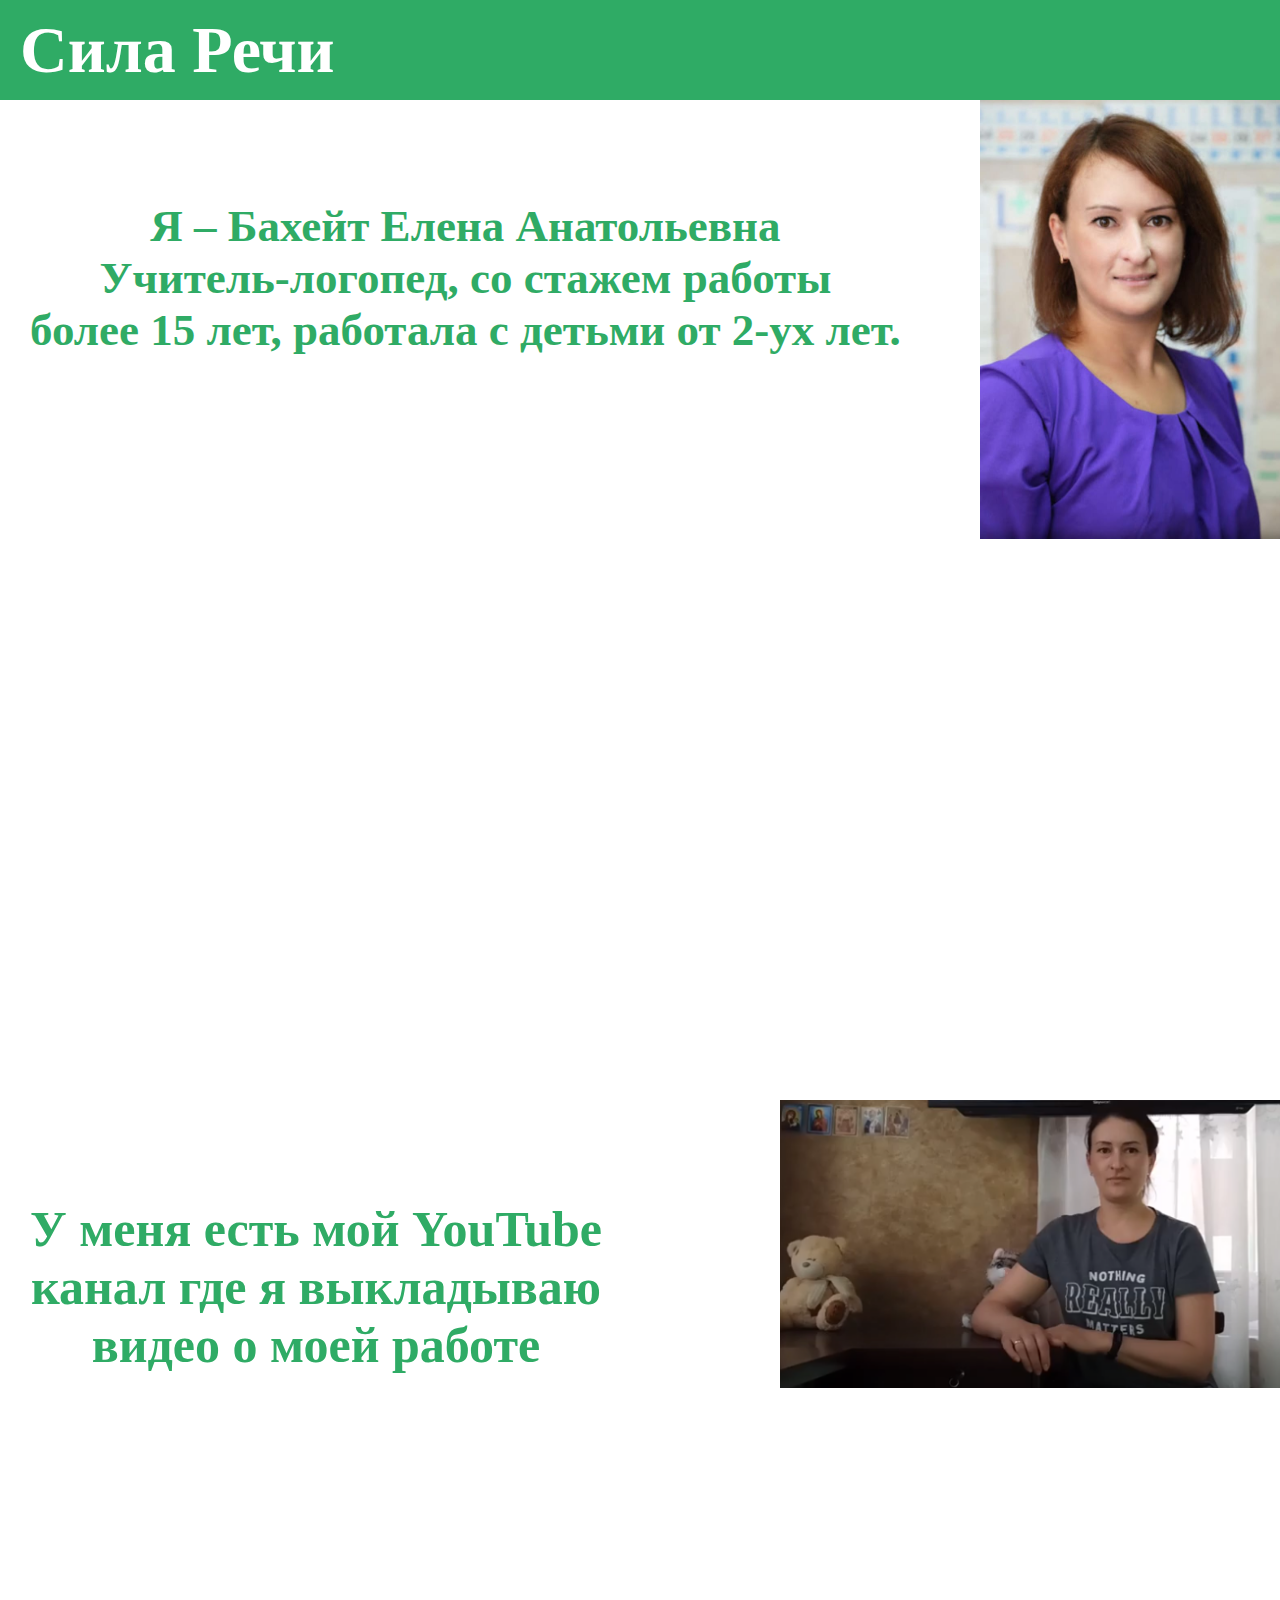
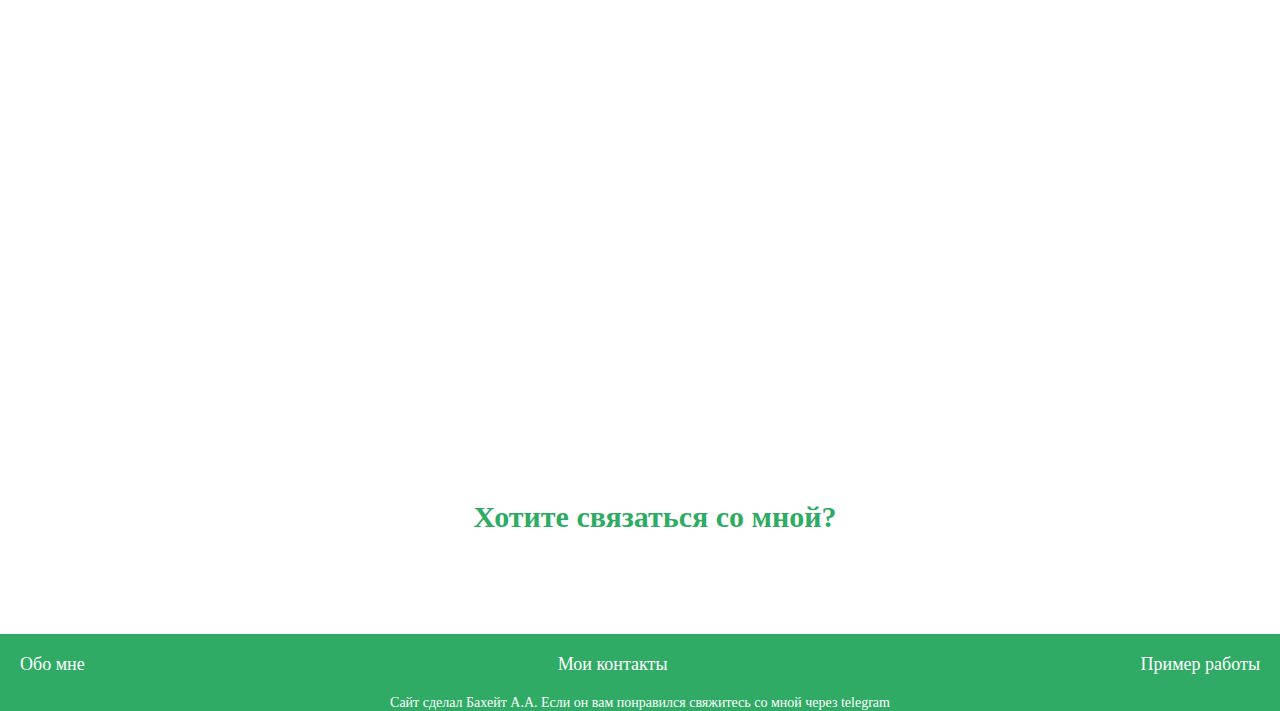
==== index.html @ 46afbab8 "first commit" ====
<!DOCTYPE html>
<html lang="en">

<head>
    <meta charset="UTF-8">
    <meta http-equiv="X-UA-Compatible" content="IE=edge">
    <meta name="viewport" content="width=device-width, initial-scale=1.0">
    <title>Сила Речи</title>
    <link rel="stylesheet" href="style.css">
    <link rel="stylesheet" href="https://cdnjs.cloudflare.com/ajax/libs/font-awesome/6.1.2/css/all.min.css"
        integrity="sha512-1sCRPdkRXhBV2PBLUdRb4tMg1w2YPf37qatUFeS7zlBy7jJI8Lf4VHwWfZZfpXtYSLy85pkm9GaYVYMfw5BC1A=="
        crossorigin="anonymous" referrerpolicy="no-referrer" />
        <link rel="shortcut icon" href="favicon.png" type="image/x-icon">
</head>

<body>
    <header>
        <a class="start__link" href="#"><h1>Сила Речи</h1></a>
    </header>
    <main>
        <div class="container">
            <p><a name="about"></a></p>
            <div class="about">
                <div class="text">
                    <h2>Я – Бахейт Елена Анатольевна <br>
                        Учитель-логопед, со стажем работы <br>
                        более 15 лет, работала с детьми от 2-ух лет.
                    </h2>
                </div>
                <div class="image"><img class="img" src="me.jpeg" alt=""></div>
            </div>
            <p><a name="yt"></a></p>
            <div class="yt">

                <h2 class="text yyy">У меня есть мой YouTube <br>
                    канал где я выкладываю<br>
                    видео о моей работе
                </h2>
                <a href="https://www.youtube.com/channel/UCvkiLViMN_6NvYApHbE8f4Q"> <img class="img sss" src="./yt.png"
                        alt=""></a>
            </div>
            <p><a name="social"></a></p>
            <div class="contact">
                <h3 class="text">Хотите связаться со мной?</h3>
                <div class="social">
                    <a class="link" href="https://t.me/Elena_1985_1985"><i class="fa-brands fa-telegram"></i></a>
                    <a class="link"  href="https://vk.com/id636328648"><i class="fa-brands fa-vk"></i></a>
                    <a class="link" href="https://wa.me/+79307860907"><i class="fa-brands fa-whatsapp"></i></a>
                </div>
            </div>
        </div>
    </main>
    <footer>
        <div class="nav">
            <a href="#about"><p class="nav__item" >Обо мне</p></a>
            <a href="#social"><p class="nav__item" >Мои контакты</p></a>
            <a href="#yt"><p class="nav__item" >Пример работы</p></a>
        </div>
        <div class="me"><p>Сайт сделал Бахейт А.А. Если он вам понравился свяжитесь со мной через <a class="nav__item" href="https://t.me/Artur20072007">telegram</a>  
        </p></div>
    </footer>
</body>

</html>
---- style.css ----
*{
    padding: 0;
    margin: 0;
    box-sizing: border-box;
}

header{
    background-color: rgb(47, 171, 101);
    height: 100px;
    font-size: 33px;
    color: white;
    display: flex;
    align-items: center;
}

h1{
    margin-left: 20px;
}

.about{
    display: flex;
    justify-content: space-between;
    height: 100vh;
}

.img{
    width: 300px;
}

.text{
    color: rgb(47, 171, 101);
    margin-top: 100px;
    font-size: 30px;
    text-align: center;
    margin-left: 30px;

}

.yt{
    margin-top: 100px;
    display: flex;
    justify-content: space-between;
    height: 100vh;
}

.yyy{
    font-size: 50px;
}

.sss{
    width: 500px;
}

.sss:hover{
    width: 600px;
}

.contact{
    display: flex;
    flex-direction: column;
    justify-content: center;
    margin-bottom: 100px;
}



.social{
     text-align: center;
}

footer{
    background-color: rgb(47, 171, 101);
    color: white;

}

.nav{
    font-size: 18px;
    display: flex;
    justify-content: space-between;
    padding: 20px;
}

.me{
    font-size: 14px;
    text-align: center;

}

.link{
    color: rgb(47, 171, 101); 
    font-size: 30px;
}

.nav__item{
    color: #fff;
}

a{
    text-decoration: none;
}

.start__link{
    color: #fff;
}
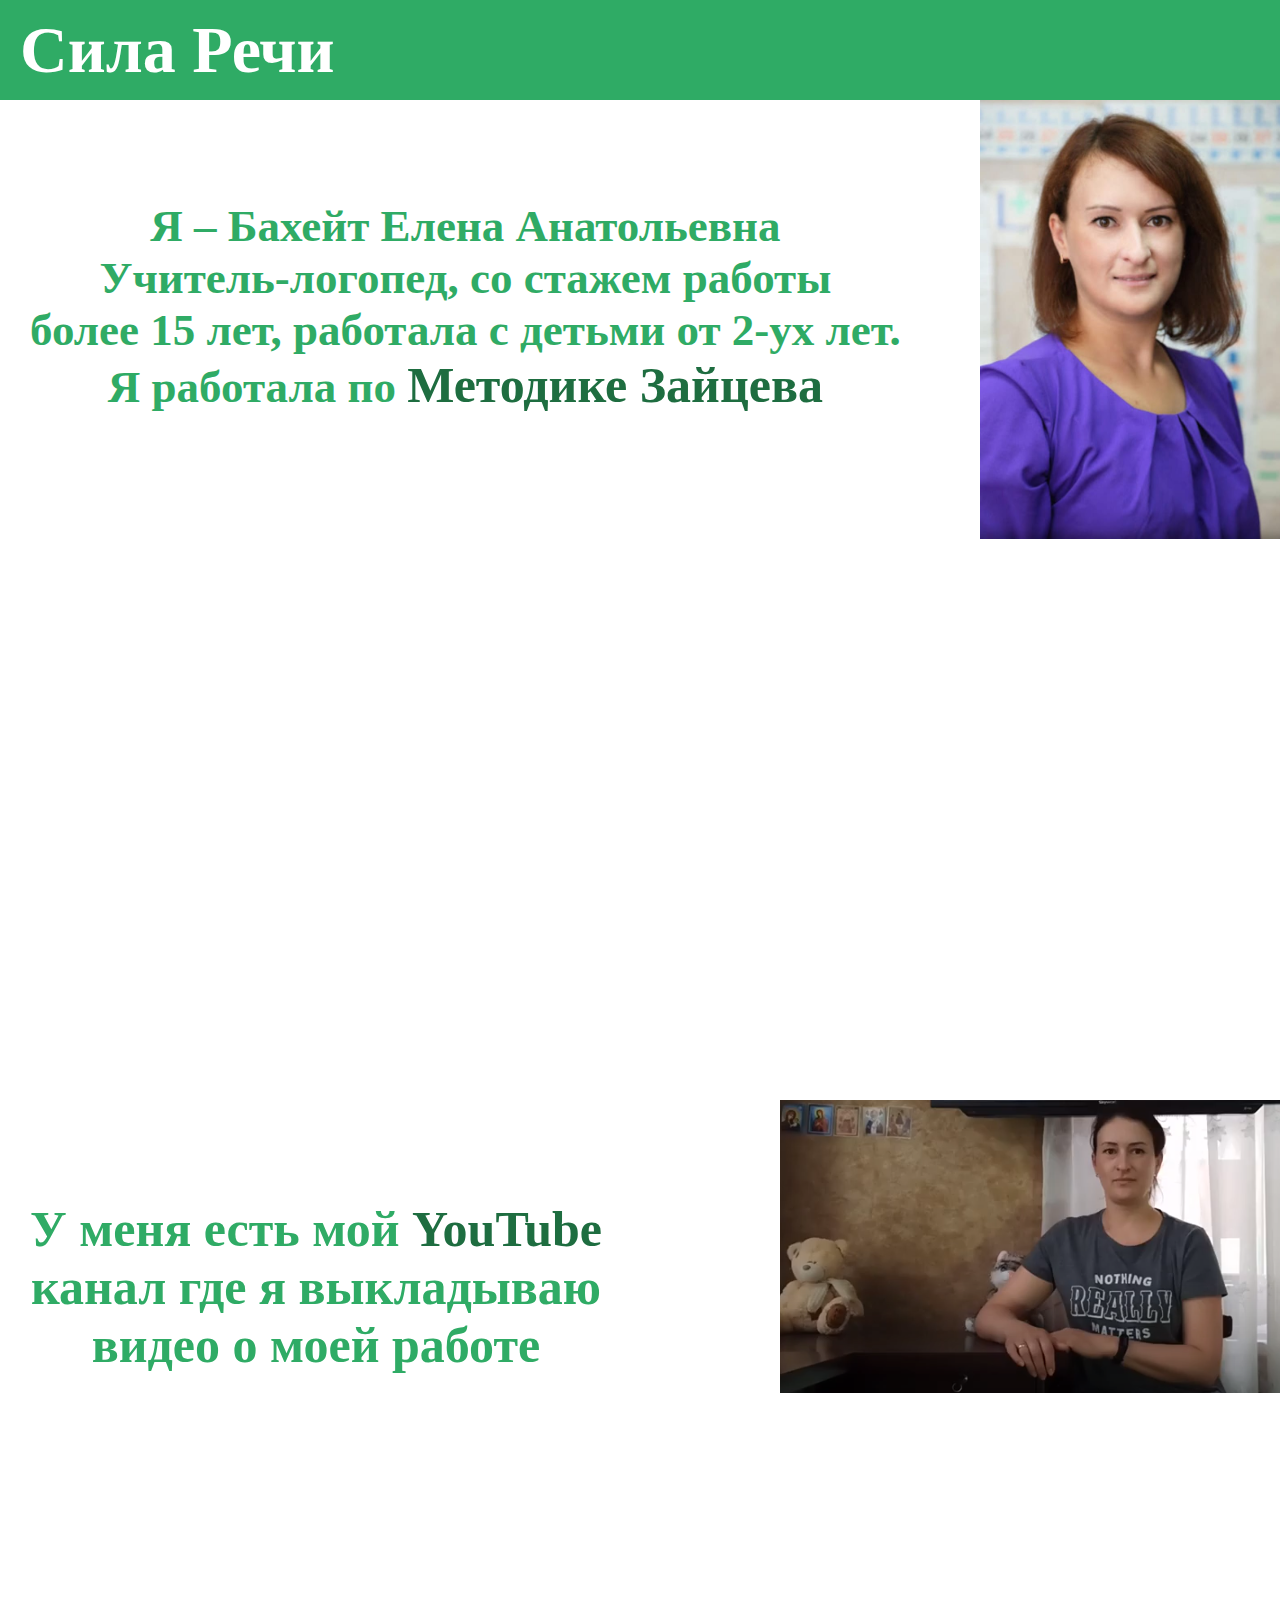
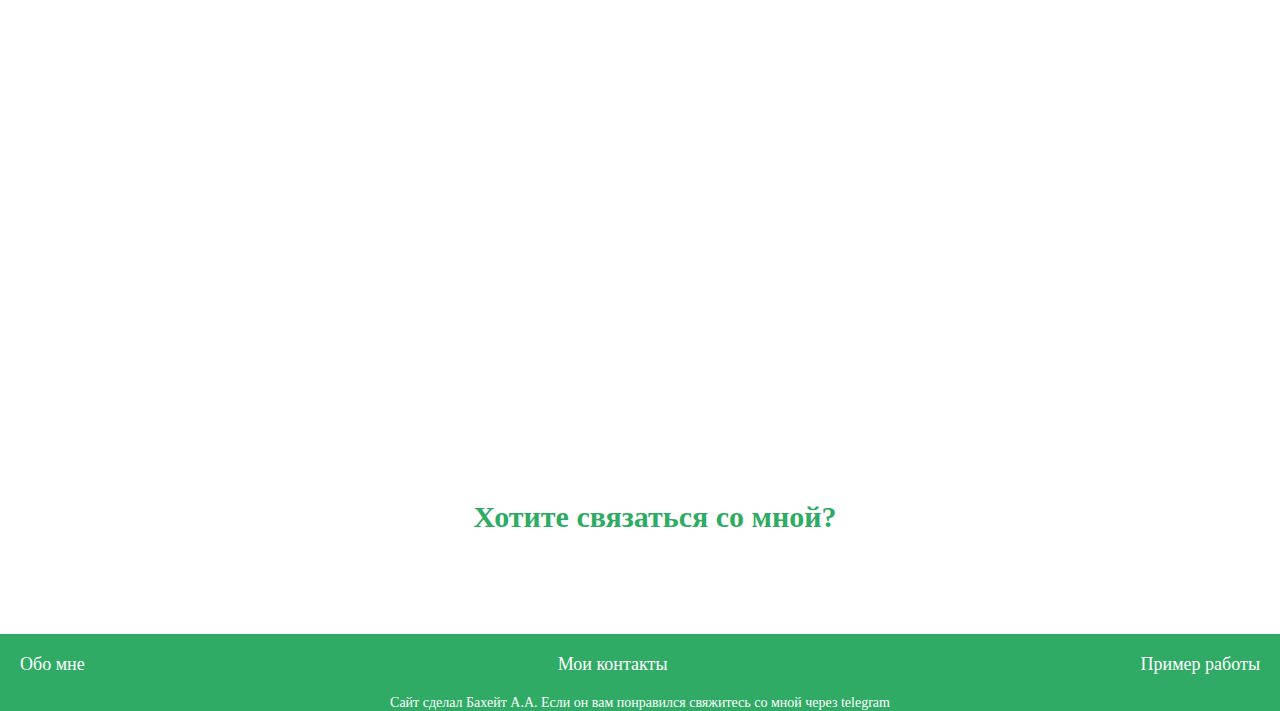
==== commit 082d7c4b: "Add files via upload" ====
--- a/index.html
+++ b/index.html
@@ -1,64 +1,64 @@
-<!DOCTYPE html>
-<html lang="en">
-
-<head>
-    <meta charset="UTF-8">
-    <meta http-equiv="X-UA-Compatible" content="IE=edge">
-    <meta name="viewport" content="width=device-width, initial-scale=1.0">
-    <title>Сила Речи</title>
-    <link rel="stylesheet" href="style.css">
-    <link rel="stylesheet" href="https://cdnjs.cloudflare.com/ajax/libs/font-awesome/6.1.2/css/all.min.css"
-        integrity="sha512-1sCRPdkRXhBV2PBLUdRb4tMg1w2YPf37qatUFeS7zlBy7jJI8Lf4VHwWfZZfpXtYSLy85pkm9GaYVYMfw5BC1A=="
-        crossorigin="anonymous" referrerpolicy="no-referrer" />
-        <link rel="shortcut icon" href="favicon.png" type="image/x-icon">
-</head>
-
-<body>
-    <header>
-        <a class="start__link" href="#"><h1>Сила Речи</h1></a>
-    </header>
-    <main>
-        <div class="container">
-            <p><a name="about"></a></p>
-            <div class="about">
-                <div class="text">
-                    <h2>Я – Бахейт Елена Анатольевна <br>
-                        Учитель-логопед, со стажем работы <br>
-                        более 15 лет, работала с детьми от 2-ух лет.
-                    </h2>
-                </div>
-                <div class="image"><img class="img" src="me.jpeg" alt=""></div>
-            </div>
-            <p><a name="yt"></a></p>
-            <div class="yt">
-
-                <h2 class="text yyy">У меня есть мой YouTube <br>
-                    канал где я выкладываю<br>
-                    видео о моей работе
-                </h2>
-                <a href="https://www.youtube.com/channel/UCvkiLViMN_6NvYApHbE8f4Q"> <img class="img sss" src="./yt.png"
-                        alt=""></a>
-            </div>
-            <p><a name="social"></a></p>
-            <div class="contact">
-                <h3 class="text">Хотите связаться со мной?</h3>
-                <div class="social">
-                    <a class="link" href="https://t.me/Elena_1985_1985"><i class="fa-brands fa-telegram"></i></a>
-                    <a class="link"  href="https://vk.com/id636328648"><i class="fa-brands fa-vk"></i></a>
-                    <a class="link" href="https://wa.me/+79307860907"><i class="fa-brands fa-whatsapp"></i></a>
-                </div>
-            </div>
-        </div>
-    </main>
-    <footer>
-        <div class="nav">
-            <a href="#about"><p class="nav__item" >Обо мне</p></a>
-            <a href="#social"><p class="nav__item" >Мои контакты</p></a>
-            <a href="#yt"><p class="nav__item" >Пример работы</p></a>
-        </div>
-        <div class="me"><p>Сайт сделал Бахейт А.А. Если он вам понравился свяжитесь со мной через <a class="nav__item" href="https://t.me/Artur20072007">telegram</a>  
-        </p></div>
-    </footer>
-</body>
-
+<!DOCTYPE html>
+<html lang="en">
+
+<head>
+    <meta charset="UTF-8">
+    <meta http-equiv="X-UA-Compatible" content="IE=edge">
+    <meta name="viewport" content="width=device-width, initial-scale=1.0">
+    <title>Сила Речи</title>
+    <link rel="stylesheet" href="style.css">
+    <link rel="stylesheet" href="https://cdnjs.cloudflare.com/ajax/libs/font-awesome/6.1.2/css/all.min.css"
+        integrity="sha512-1sCRPdkRXhBV2PBLUdRb4tMg1w2YPf37qatUFeS7zlBy7jJI8Lf4VHwWfZZfpXtYSLy85pkm9GaYVYMfw5BC1A=="
+        crossorigin="anonymous" referrerpolicy="no-referrer" />
+        <link rel="shortcut icon" href="favicon.png" type="image/x-icon">
+</head>
+
+<body>
+    <header>
+        <a class="start__link" href="#"><h1>Сила Речи</h1></a>
+    </header>
+    <main>
+        <div class="container">
+            <p><a name="about"></a></p>
+            <div class="about">
+                <div class="text">
+                    <h2>Я – Бахейт Елена Анатольевна <br>
+                        Учитель-логопед, со стажем работы <br>
+                        более 15 лет, работала с детьми от 2-ух лет.
+                    </h2>
+                    <h2>Я работала по <a class="yt__link" href="./zaycev.html"><span>Методике Зайцева</span></a></h2>
+                </div>
+                <div class="image"><img class="img" src="me.jpeg" alt=""></div>
+            </div>
+            <p><a name="yt"></a></p>
+            <div class="yt">
+
+                <h2 class="text yyy">У меня есть мой <a class="yt__link" href="https://www.youtube.com/channel/UCvkiLViMN_6NvYApHbE8f4Q"><span>YouTube</span></a>  <br>
+                    канал где я выкладываю<br>
+                    видео о моей работе
+                </h2>
+                <a href="https://www.youtube.com/channel/UCvkiLViMN_6NvYApHbE8f4Q"> <div class="yt__div"><i class="fa-brands fa-youtube ytimg"></i></div></a>
+            </div>
+            <p><a name="social"></a></p>
+            <div class="contact">
+                <h3 class="text">Хотите связаться со мной?</h3>
+                <div class="social">
+                    <a class="link" href="https://t.me/Elena_1985_1985"><i class="fa-brands fa-telegram"></i></a>
+                    <a class="link"  href="https://vk.com/id636328648"><i class="fa-brands fa-vk"></i></a>
+                    <a class="link" href="https://wa.me/+79307860907"><i class="fa-brands fa-whatsapp"></i></a>
+                </div>
+            </div>
+        </div>
+    </main>
+    <footer>
+        <div class="nav">
+            <a href="#about"><p class="nav__item" >Обо мне</p></a>
+            <a href="#social"><p class="nav__item" >Мои контакты</p></a>
+            <a href="#yt"><p class="nav__item" >Пример работы</p></a>
+        </div>
+        <div class="me"><p>Сайт сделал Бахейт А.А. Если он вам понравился свяжитесь со мной через <a class="nav__item" href="https://t.me/Artur20072007">telegram</a>  
+        </p></div>
+    </footer>
+</body>
+
 </html>--- a/style.css
+++ b/style.css
@@ -1,105 +1,141 @@
-*{
-    padding: 0;
-    margin: 0;
-    box-sizing: border-box;
-}
-
-header{
-    background-color: rgb(47, 171, 101);
-    height: 100px;
-    font-size: 33px;
-    color: white;
-    display: flex;
-    align-items: center;
-}
-
-h1{
-    margin-left: 20px;
-}
-
-.about{
-    display: flex;
-    justify-content: space-between;
-    height: 100vh;
-}
-
-.img{
-    width: 300px;
-}
-
-.text{
-    color: rgb(47, 171, 101);
-    margin-top: 100px;
-    font-size: 30px;
-    text-align: center;
-    margin-left: 30px;
-
-}
-
-.yt{
-    margin-top: 100px;
-    display: flex;
-    justify-content: space-between;
-    height: 100vh;
-}
-
-.yyy{
-    font-size: 50px;
-}
-
-.sss{
-    width: 500px;
-}
-
-.sss:hover{
-    width: 600px;
-}
-
-.contact{
-    display: flex;
-    flex-direction: column;
-    justify-content: center;
-    margin-bottom: 100px;
-}
-
-
-
-.social{
-     text-align: center;
-}
-
-footer{
-    background-color: rgb(47, 171, 101);
-    color: white;
-
-}
-
-.nav{
-    font-size: 18px;
-    display: flex;
-    justify-content: space-between;
-    padding: 20px;
-}
-
-.me{
-    font-size: 14px;
-    text-align: center;
-
-}
-
-.link{
-    color: rgb(47, 171, 101); 
-    font-size: 30px;
-}
-
-.nav__item{
-    color: #fff;
-}
-
-a{
-    text-decoration: none;
-}
-
-.start__link{
-    color: #fff;
+*{
+    padding: 0;
+    margin: 0;
+    box-sizing: border-box;
+}
+
+header{
+    background-color: rgb(47, 171, 101);
+    height: 100px;
+    font-size: 33px;
+    color: white;
+    display: flex;
+    align-items: center;
+}
+
+h1{
+    margin-left: 20px;
+}
+
+.about{
+    display: flex;
+    justify-content: space-between;
+    height: 100vh;
+}
+
+.img{
+    width: 300px;
+}
+
+.text{
+    color: rgb(47, 171, 101);
+    margin-top: 100px;
+    font-size: 30px;
+    text-align: center;
+    margin-left: 30px;
+
+}
+
+.yt{
+    margin-top: 100px;
+    display: flex;
+    justify-content: space-between;
+    height: 100vh;
+}
+
+.yyy{
+    font-size: 50px;
+}
+
+.sss{
+    width: 500px;
+}
+
+.sss:hover{
+    width: 600px;
+}
+
+.contact{
+    display: flex;
+    flex-direction: column;
+    justify-content: center;
+    margin-bottom: 100px;
+}
+
+
+
+.social{
+     text-align: center;
+}
+
+footer{
+    background-color: rgb(47, 171, 101);
+    color: white;
+
+}
+
+.nav{
+    font-size: 18px;
+    display: flex;
+    justify-content: space-between;
+    padding: 20px;
+}
+
+.me{
+    font-size: 14px;
+    text-align: center;
+
+}
+
+.all{
+    display: flex;
+    flex-direction: row;
+}
+
+.cubiki{
+    width: 500px;
+    height: 300px;
+}
+
+.zaycev{
+    color: rgb(47, 171, 101);
+    font-size: 30px;
+}
+
+.link{
+    color: rgb(47, 171, 101); 
+    font-size: 30px;
+}
+
+.nav__item{
+    color: #fff;
+}
+
+a{
+    text-decoration: none;
+}
+
+.start__link{
+    color: #fff;
+}
+
+.yt__div{
+    background: url(./yt.png) no-repeat ;
+    height: 300px;
+    width: 500px;
+    display: flex;
+    align-items: center;
+    justify-content: center;
+    color: #fff;
+    font-size: 30px;
+}
+
+.yt__link{
+    font-size: 50px;
+    color: rgb(30, 109, 64);
+
+}
+
+.yt__div:hover{
+    color: red;
 }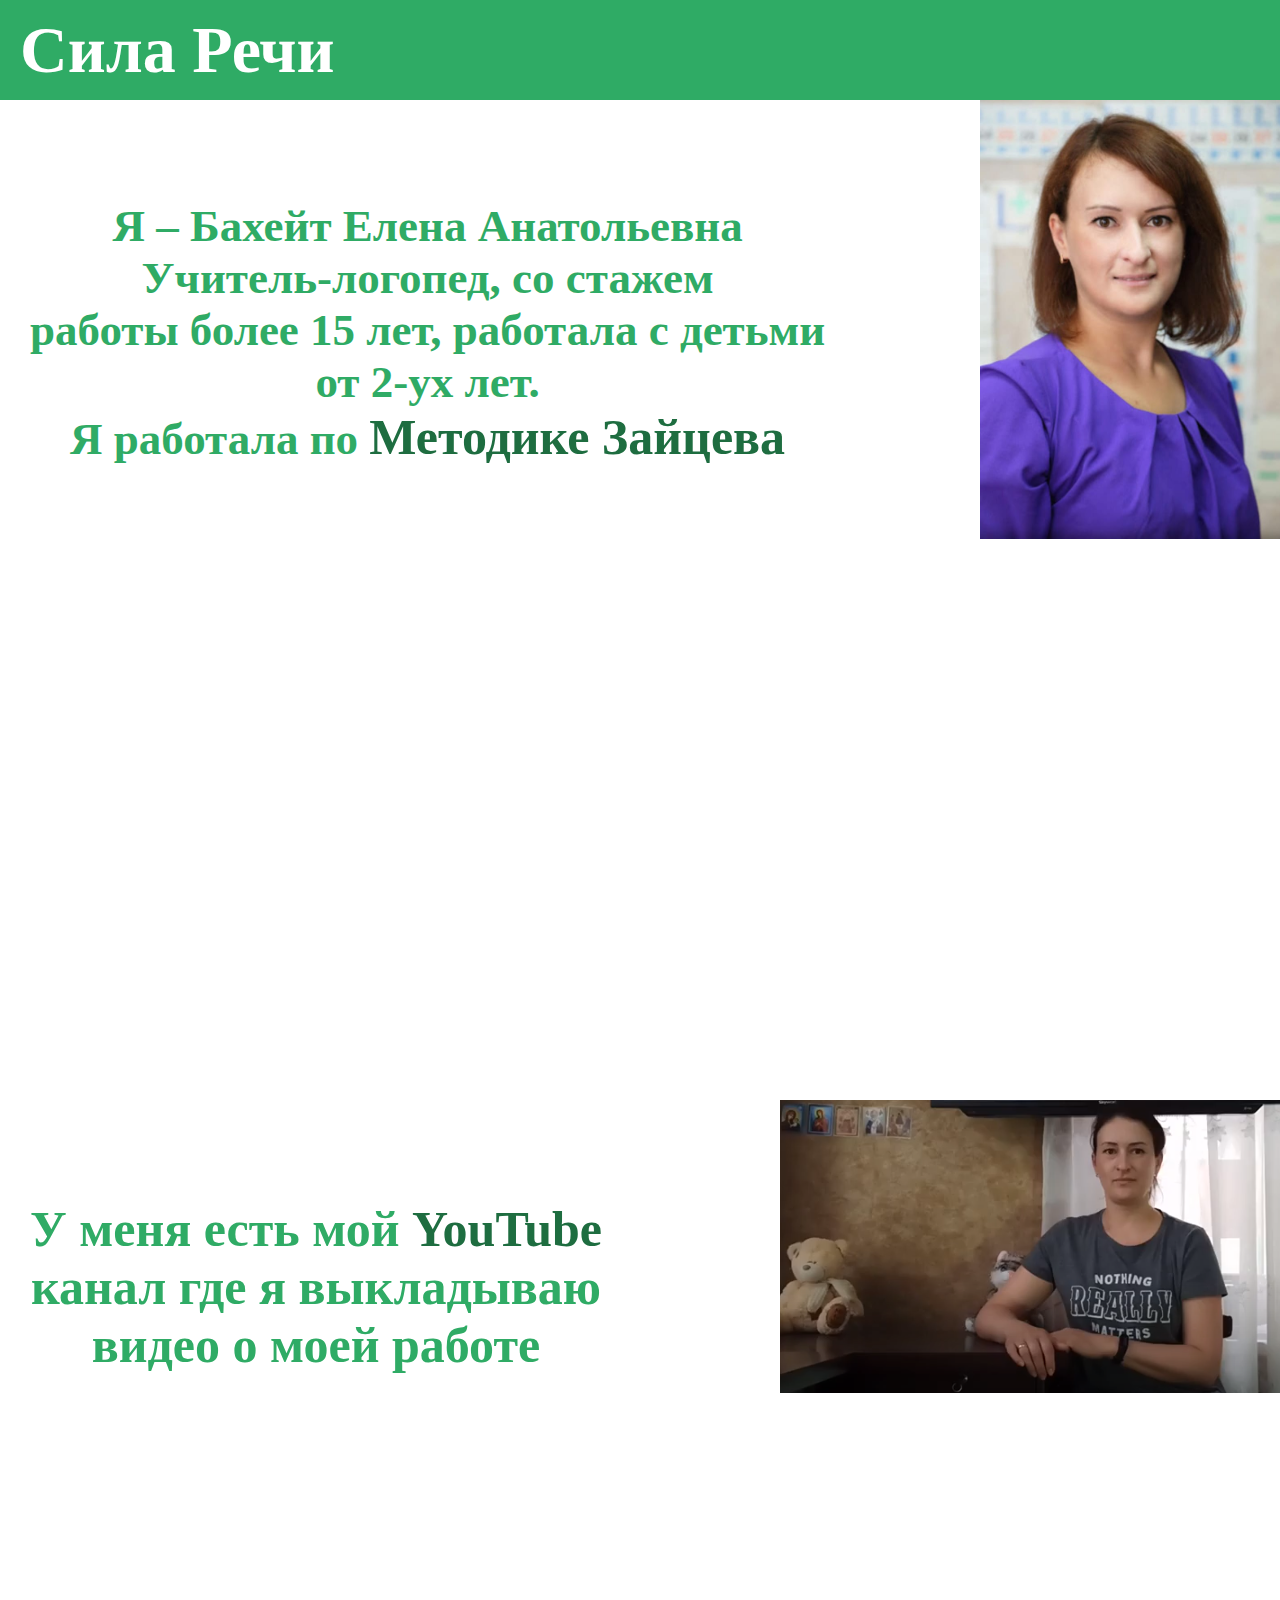
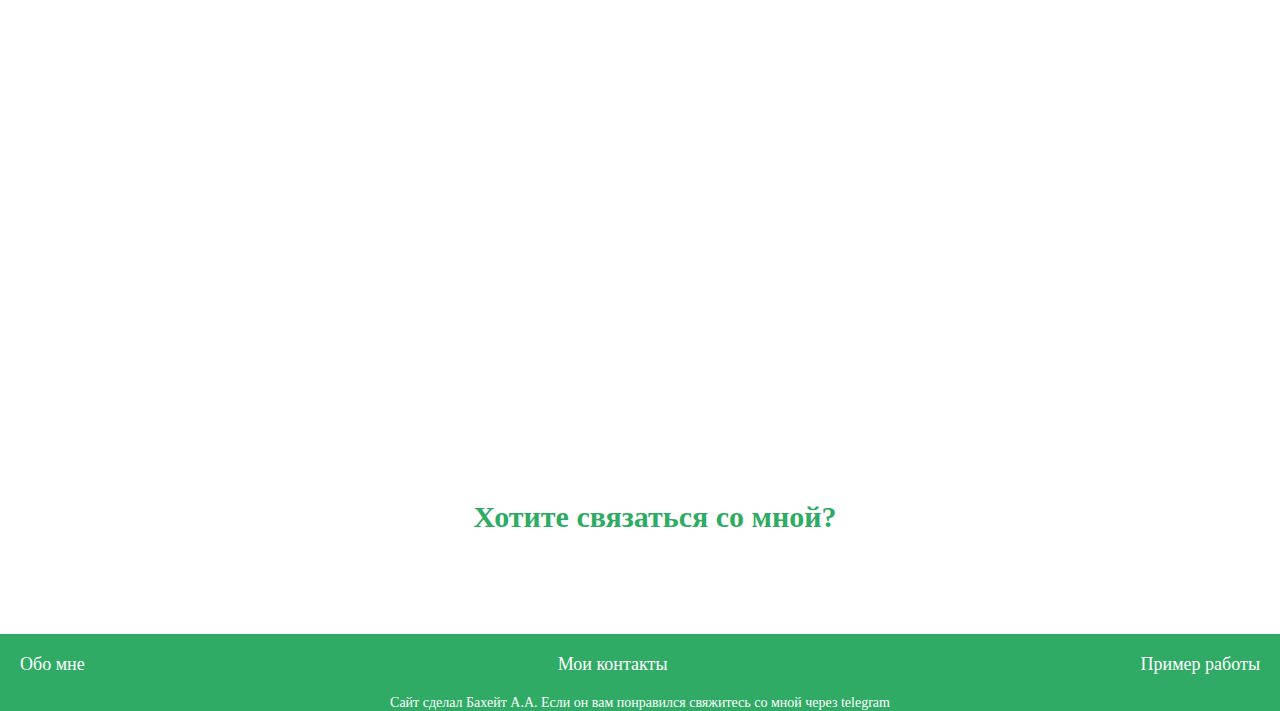
==== commit 98a0b102: "Add files via upload" ====
--- a/index.html
+++ b/index.html
@@ -11,6 +11,7 @@
         integrity="sha512-1sCRPdkRXhBV2PBLUdRb4tMg1w2YPf37qatUFeS7zlBy7jJI8Lf4VHwWfZZfpXtYSLy85pkm9GaYVYMfw5BC1A=="
         crossorigin="anonymous" referrerpolicy="no-referrer" />
         <link rel="shortcut icon" href="favicon.png" type="image/x-icon">
+        <link rel="stylesheet" href="./media.css">
 </head>
 
 <body>
@@ -23,8 +24,8 @@
             <div class="about">
                 <div class="text">
                     <h2>Я – Бахейт Елена Анатольевна <br>
-                        Учитель-логопед, со стажем работы <br>
-                        более 15 лет, работала с детьми от 2-ух лет.
+                        Учитель-логопед, со стажем<br> работы 
+                        более 15 лет, работала с детьми <br> от 2-ух лет.
                     </h2>
                     <h2>Я работала по <a class="yt__link" href="./zaycev.html"><span>Методике Зайцева</span></a></h2>
                 </div>
--- a/media.css
+++ b/media.css
@@ -0,0 +1,53 @@
+@media (min-width: 0) and (max-width: 576px){
+header{
+    font-size: 15px;
+    padding-left: -15px;
+}
+
+.text{
+    font-size: 7px;
+    margin-left: 0;
+    text-align: left;
+}
+.link{
+    font-size: 13px;
+}
+
+footer{
+    font-size: 8px;
+
+}
+
+.yt__link{
+    font-size: 7px;
+
+}
+.about{
+    flex-direction: column;
+       height: 332px;
+}
+
+.img{
+    width: 100px;
+ 
+}
+
+.yt{
+    flex-direction: column;
+    height: 450px;
+}
+.yt__div{
+    
+    height: 150px;
+    background-size: cover;
+}
+
+.nav{
+    font-size: 8px;
+    padding: 15px 0 15px;
+}
+
+.me{
+    font-size: 8px;
+}
+}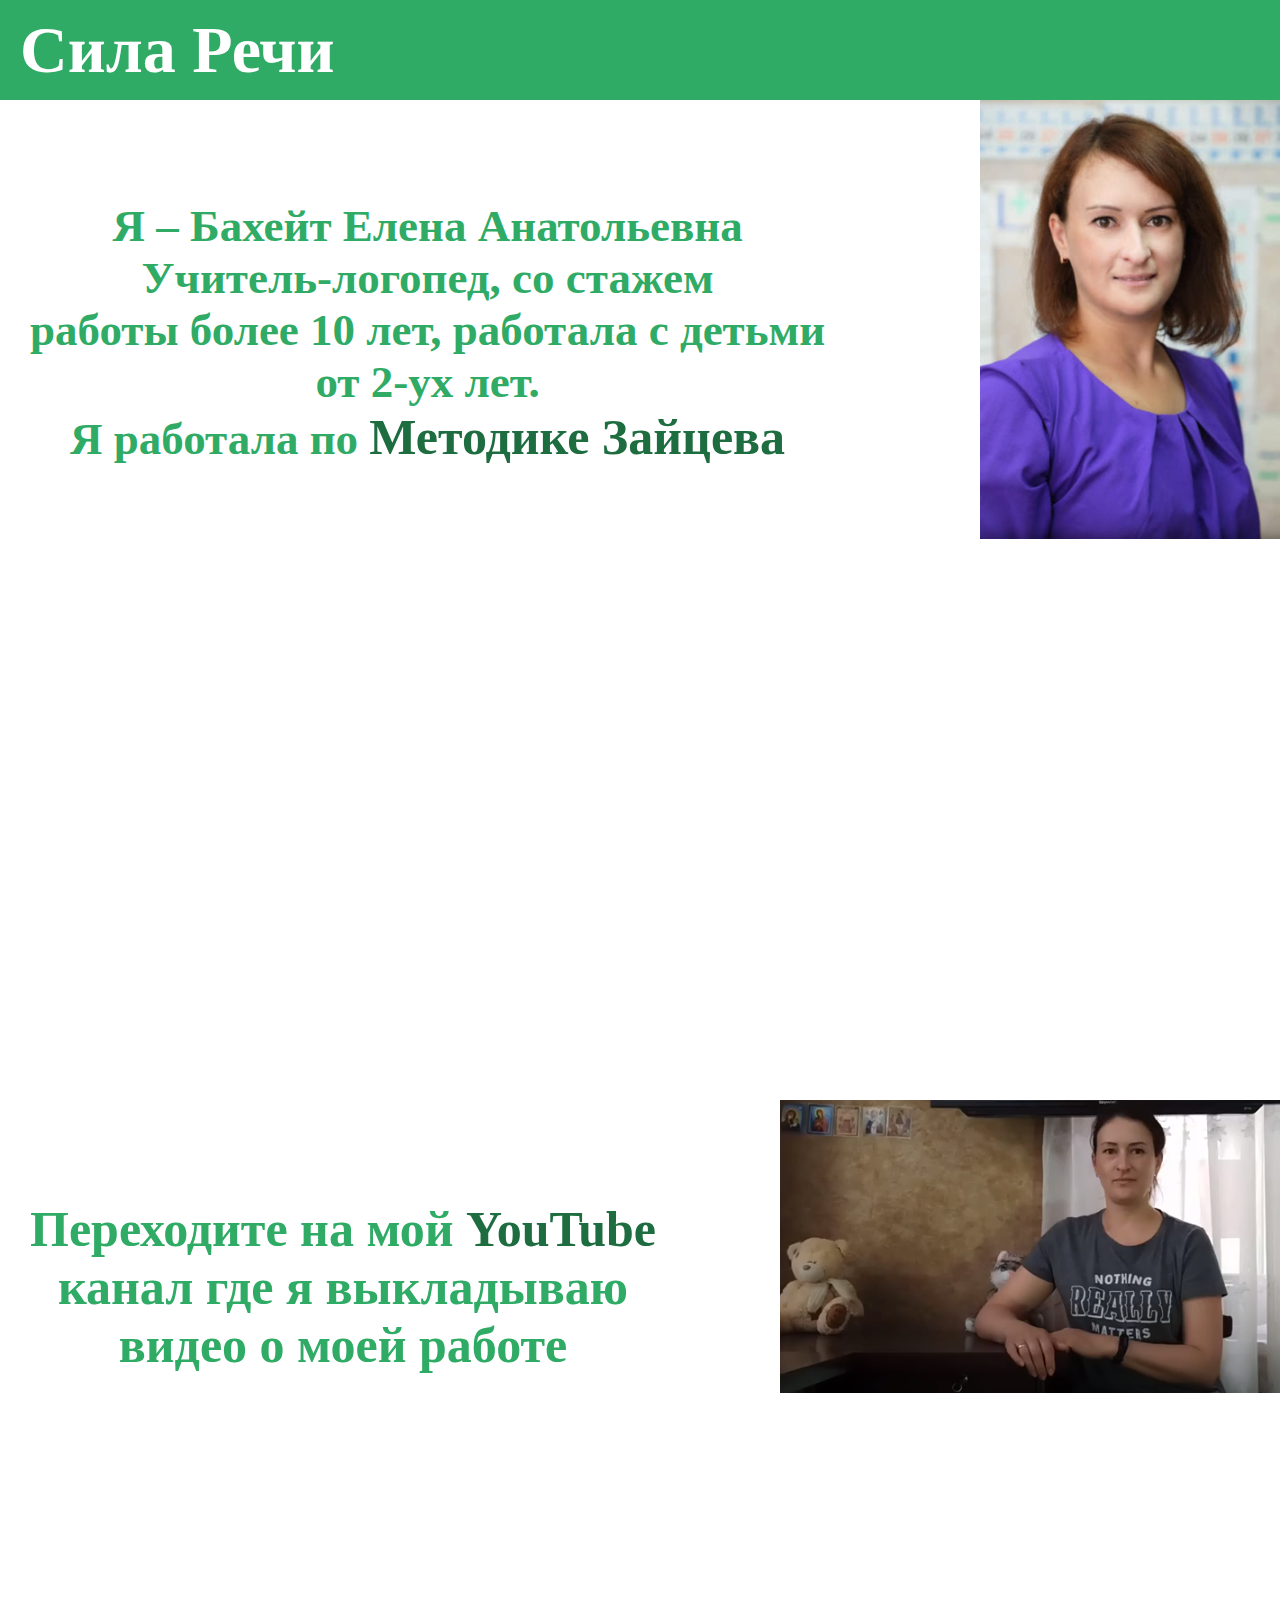
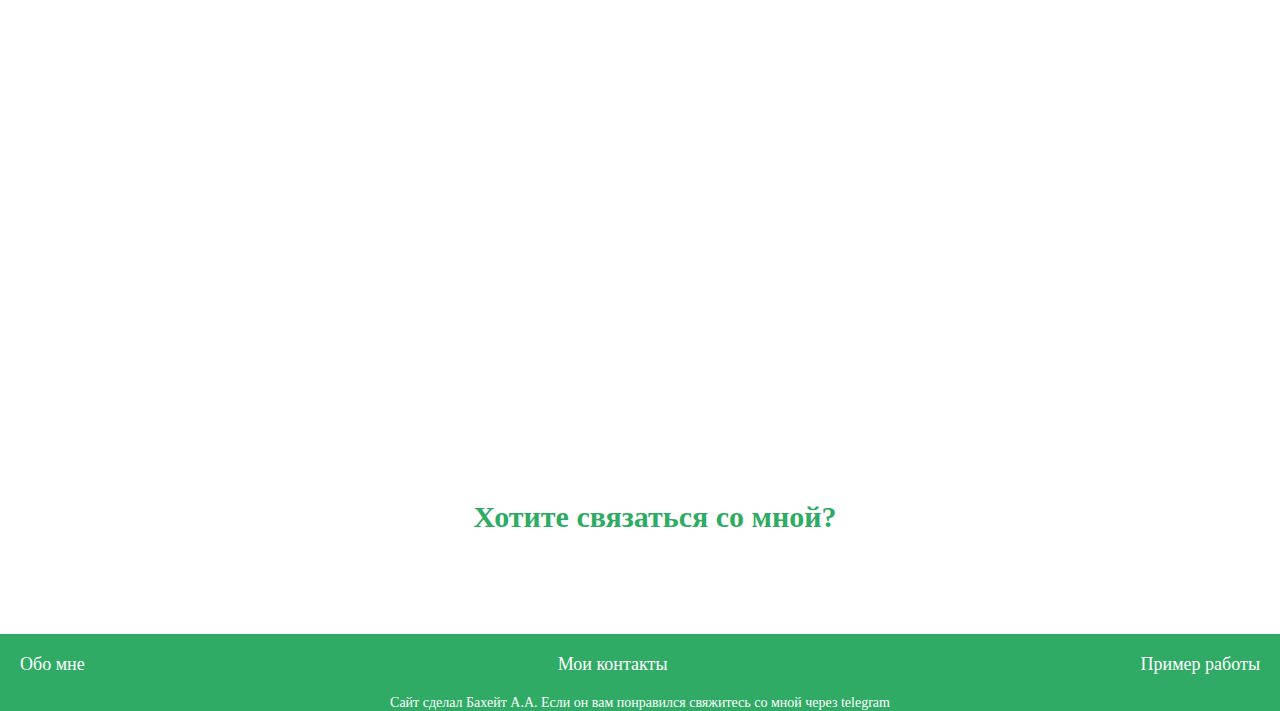
==== commit 4e1be298: "Add files via upload" ====
--- a/index.html
+++ b/index.html
@@ -25,7 +25,7 @@
                 <div class="text">
                     <h2>Я – Бахейт Елена Анатольевна <br>
                         Учитель-логопед, со стажем<br> работы 
-                        более 15 лет, работала с детьми <br> от 2-ух лет.
+                        более 10 лет, работала с детьми <br> от 2-ух лет.
                     </h2>
                     <h2>Я работала по <a class="yt__link" href="./zaycev.html"><span>Методике Зайцева</span></a></h2>
                 </div>
@@ -34,7 +34,7 @@
             <p><a name="yt"></a></p>
             <div class="yt">
 
-                <h2 class="text yyy">У меня есть мой <a class="yt__link" href="https://www.youtube.com/channel/UCvkiLViMN_6NvYApHbE8f4Q"><span>YouTube</span></a>  <br>
+                <h2 class="text yyy">Переходите на мой <a class="yt__link" href="https://www.youtube.com/channel/UCvkiLViMN_6NvYApHbE8f4Q"><span>YouTube</span></a>  <br>
                     канал где я выкладываю<br>
                     видео о моей работе
                 </h2>
--- a/media.css
+++ b/media.css
@@ -5,21 +5,21 @@
 }
 
 .text{
-    font-size: 7px;
+    font-size: 10px;
     margin-left: 0;
     text-align: left;
 }
 .link{
-    font-size: 13px;
+    font-size: 16px;
 }
 
 footer{
-    font-size: 8px;
+    font-size: 10px;
 
 }
 
 .yt__link{
-    font-size: 7px;
+    font-size: 8px;
 
 }
 .about{
@@ -37,7 +37,7 @@
     height: 450px;
 }
 .yt__div{
-    
+    width: 100%;
     height: 150px;
     background-size: cover;
 }
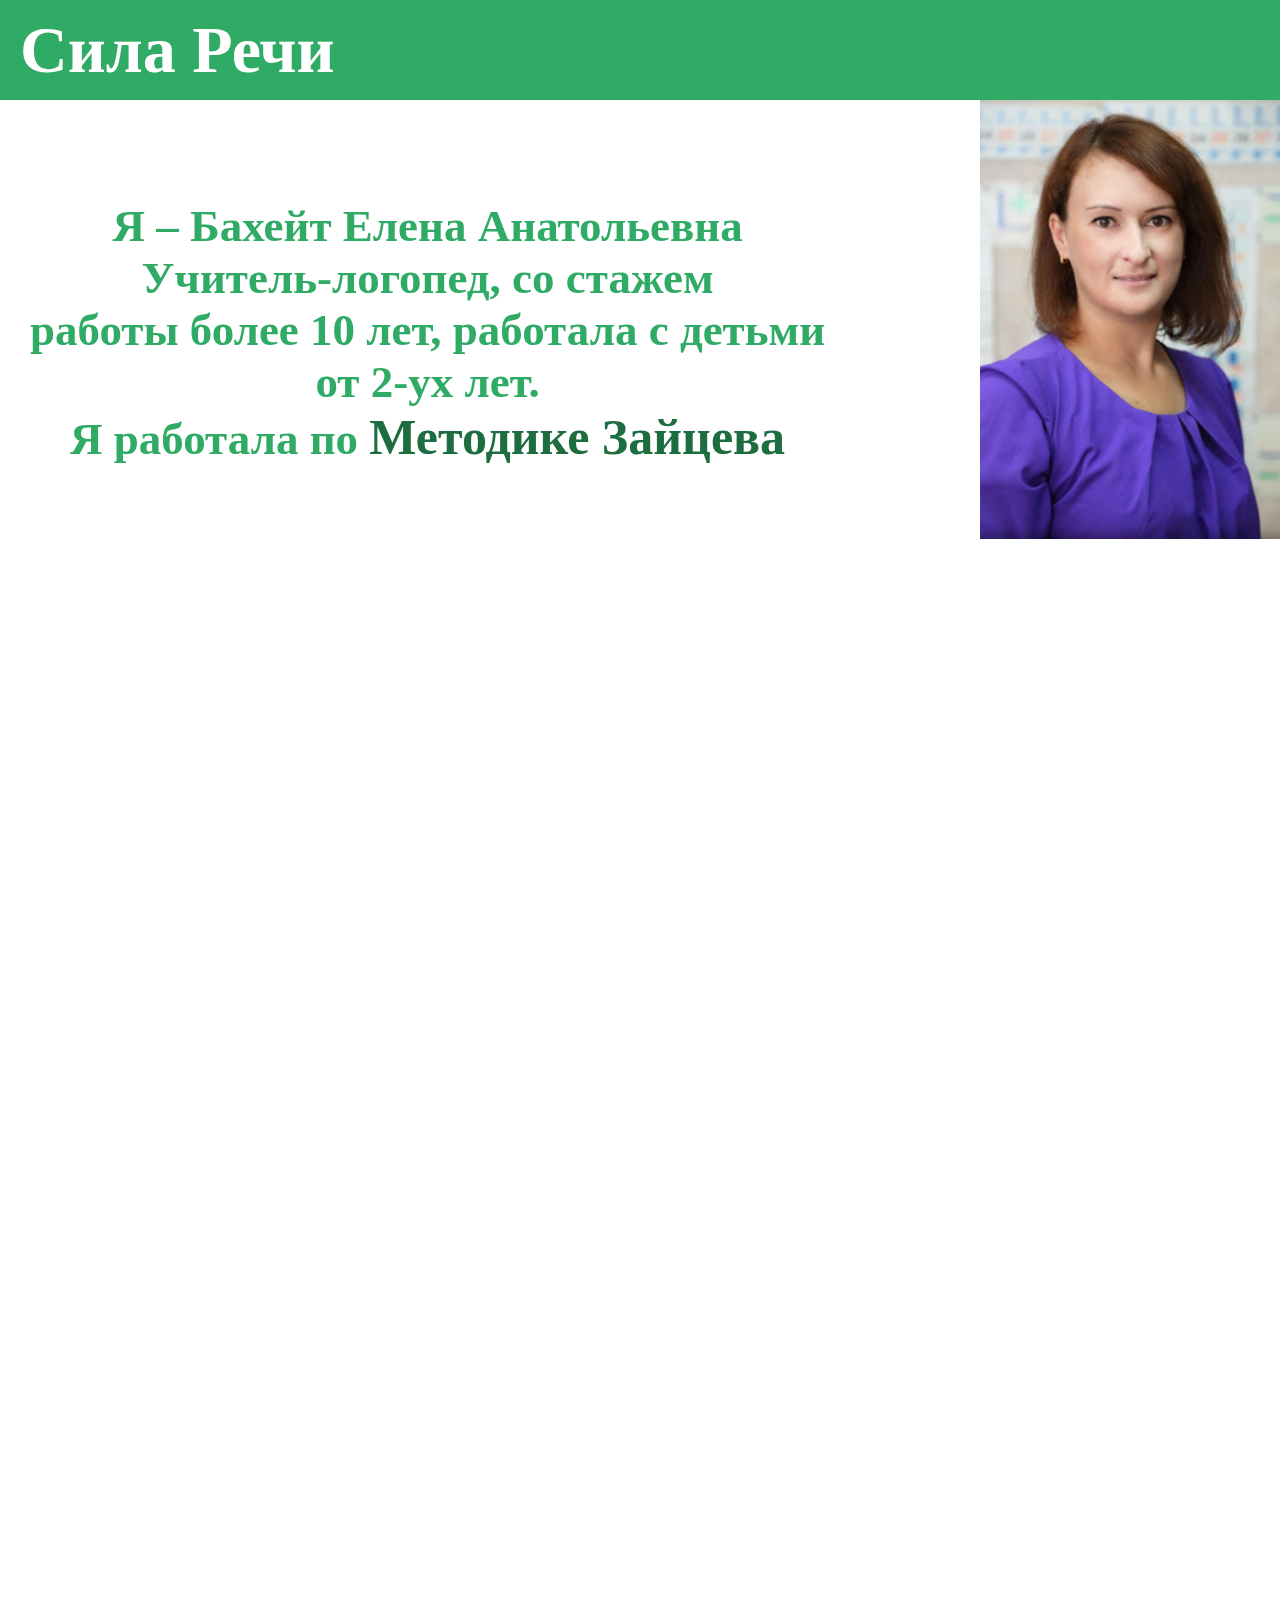
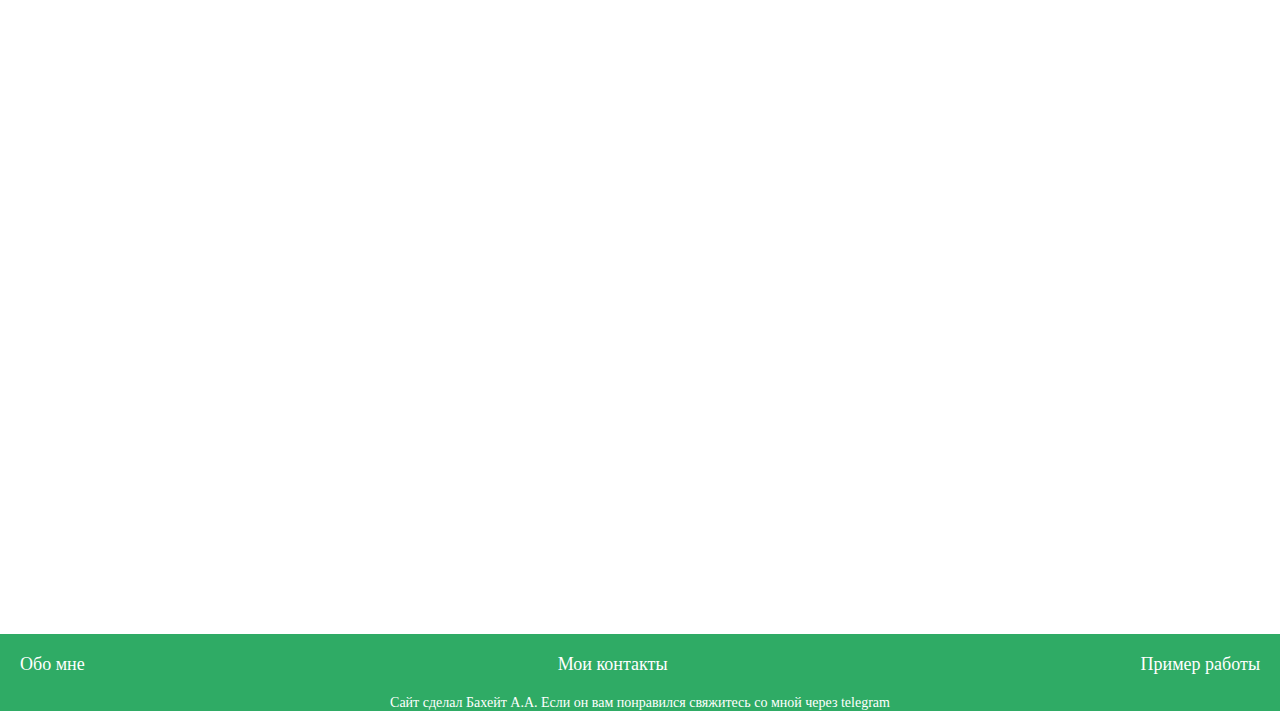
==== commit 84f7b312: "Add files via upload" ====
--- a/index.html
+++ b/index.html
@@ -12,6 +12,7 @@
         crossorigin="anonymous" referrerpolicy="no-referrer" />
         <link rel="shortcut icon" href="favicon.png" type="image/x-icon">
         <link rel="stylesheet" href="./media.css">
+        <link href="https://unpkg.com/aos@2.3.1/dist/aos.css" rel="stylesheet">
 </head>
 
 <body>
@@ -23,25 +24,25 @@
             <p><a name="about"></a></p>
             <div class="about">
                 <div class="text">
-                    <h2>Я – Бахейт Елена Анатольевна <br>
+                    <h2 data-aos="fade-right">Я – Бахейт Елена Анатольевна <br>
                         Учитель-логопед, со стажем<br> работы 
                         более 10 лет, работала с детьми <br> от 2-ух лет.
                     </h2>
-                    <h2>Я работала по <a class="yt__link" href="./zaycev.html"><span>Методике Зайцева</span></a></h2>
+                    <h2 data-aos="fade-right">Я работала по <a class="yt__link" href="./zaycev.html"><span>Методике Зайцева</span></a></h2>
                 </div>
-                <div class="image"><img class="img" src="me.jpeg" alt=""></div>
+                <div data-aos="fade-left" class="image"><img class="img" src="me.jpeg" alt=""></div>
             </div>
             <p><a name="yt"></a></p>
             <div class="yt">
 
-                <h2 class="text yyy">Переходите на мой <a class="yt__link" href="https://www.youtube.com/channel/UCvkiLViMN_6NvYApHbE8f4Q"><span>YouTube</span></a>  <br>
+                <h2 data-aos="fade-right" class="text yyy">Переходите на мой <a class="yt__link" href="https://www.youtube.com/channel/UCvkiLViMN_6NvYApHbE8f4Q"><span>YouTube</span></a>  <br>
                     канал где я выкладываю<br>
                     видео о моей работе
                 </h2>
-                <a href="https://www.youtube.com/channel/UCvkiLViMN_6NvYApHbE8f4Q"> <div class="yt__div"><i class="fa-brands fa-youtube ytimg"></i></div></a>
+                <a href="https://www.youtube.com/channel/UCvkiLViMN_6NvYApHbE8f4Q"> <div data-aos="fade-left" class="yt__div"><i class="fa-brands fa-youtube ytimg"></i></div></a>
             </div>
             <p><a name="social"></a></p>
-            <div class="contact">
+            <div data-aos="fade-up" class="contact">
                 <h3 class="text">Хотите связаться со мной?</h3>
                 <div class="social">
                     <a class="link" href="https://t.me/Elena_1985_1985"><i class="fa-brands fa-telegram"></i></a>
@@ -60,6 +61,10 @@
         <div class="me"><p>Сайт сделал Бахейт А.А. Если он вам понравился свяжитесь со мной через <a class="nav__item" href="https://t.me/Artur20072007">telegram</a>  
         </p></div>
     </footer>
+    <script src="https://unpkg.com/aos@2.3.1/dist/aos.js"></script>
+    <script>
+        AOS.init();
+      </script>
 </body>
 
 </html>--- a/style.css
+++ b/style.css
@@ -40,7 +40,7 @@
     margin-top: 100px;
     display: flex;
     justify-content: space-between;
-    height: 100vh;
+    height: 100vh
 }
 
 .yyy{
--- a/media.css
+++ b/media.css
@@ -19,7 +19,7 @@
 }
 
 .yt__link{
-    font-size: 8px;
+    font-size: 16px;
 
 }
 .about{
@@ -34,11 +34,14 @@
 
 .yt{
     flex-direction: column;
-    height: 450px;
+    height: 200px;
+    margin: 0px;
+    padding: 0;
 }
 .yt__div{
     width: 100%;
     height: 150px;
+    margin: 0;
     background-size: cover;
 }
 
@@ -50,4 +53,13 @@
 .me{
     font-size: 8px;
 }
+.yyy{
+    margin: 0;
+}
+.all{
+    display: block;
+}
+.cubiki{
+    width: 100%;
+}
 }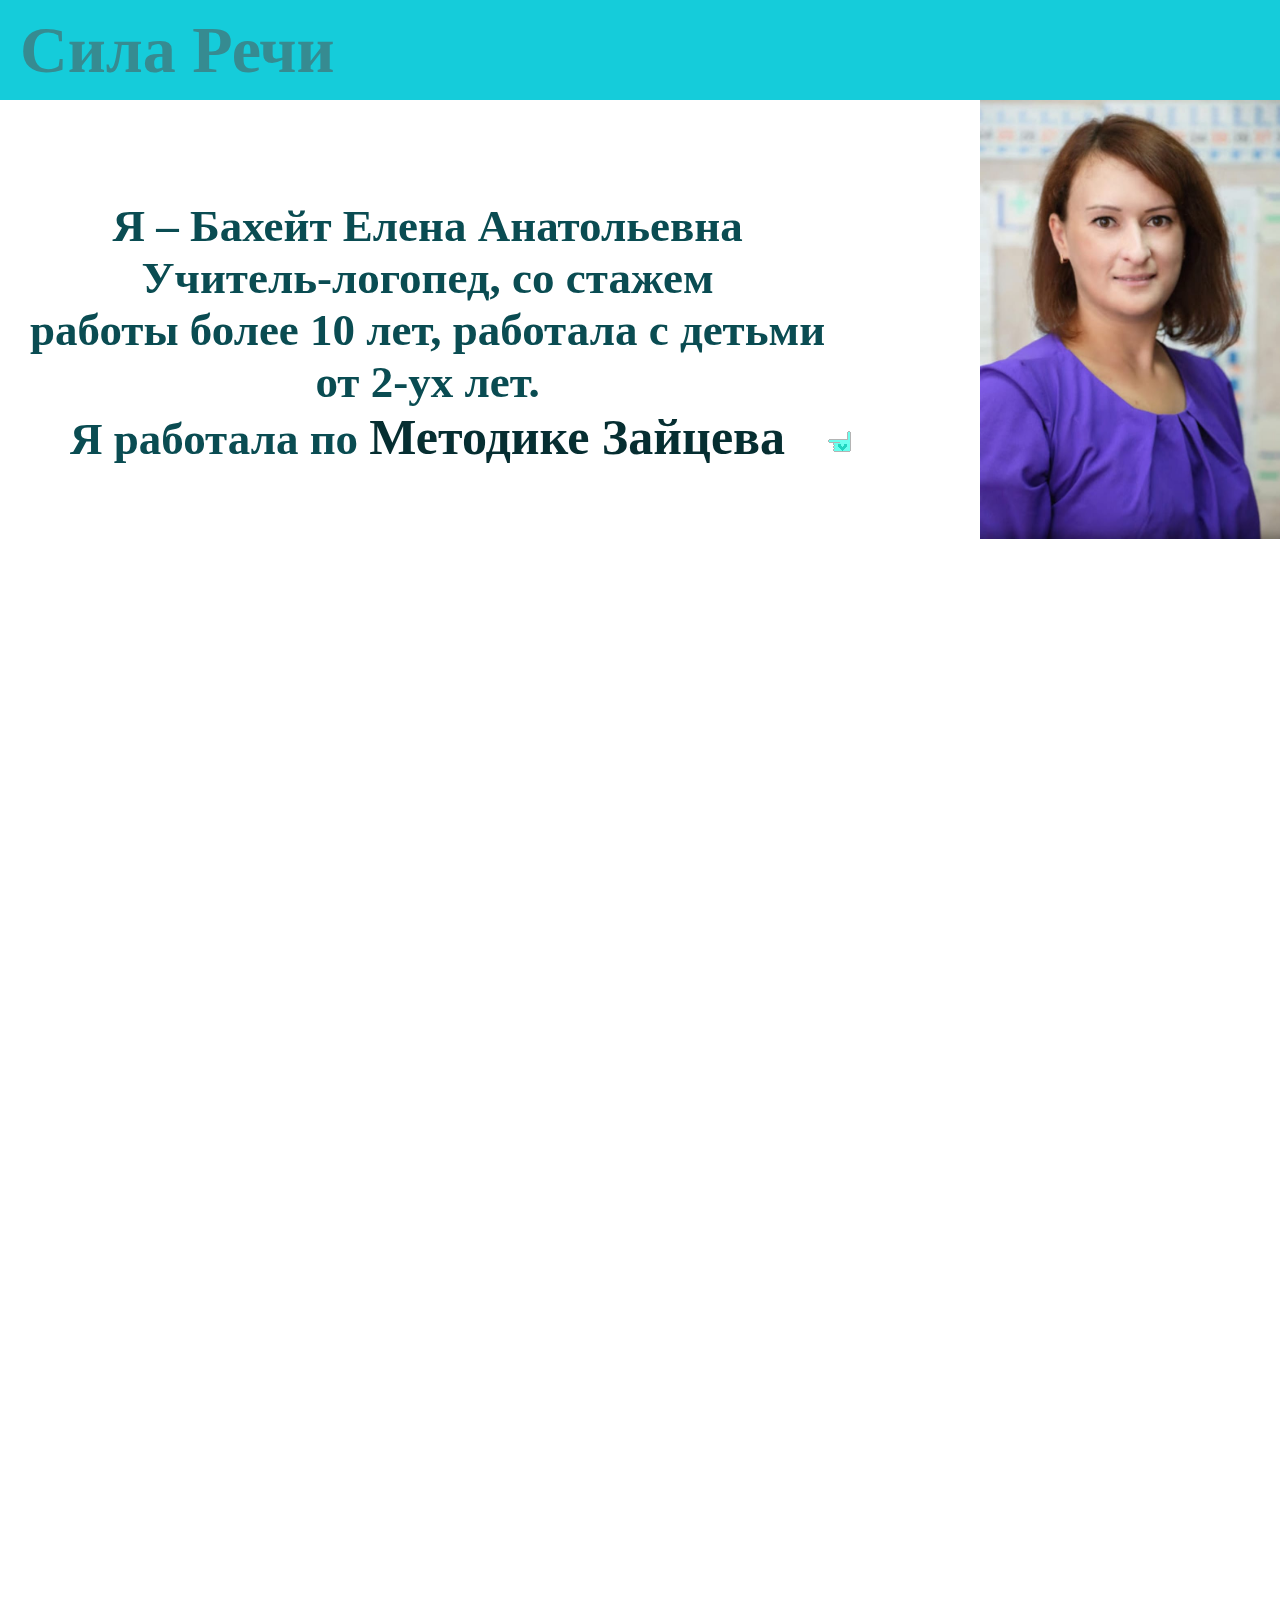
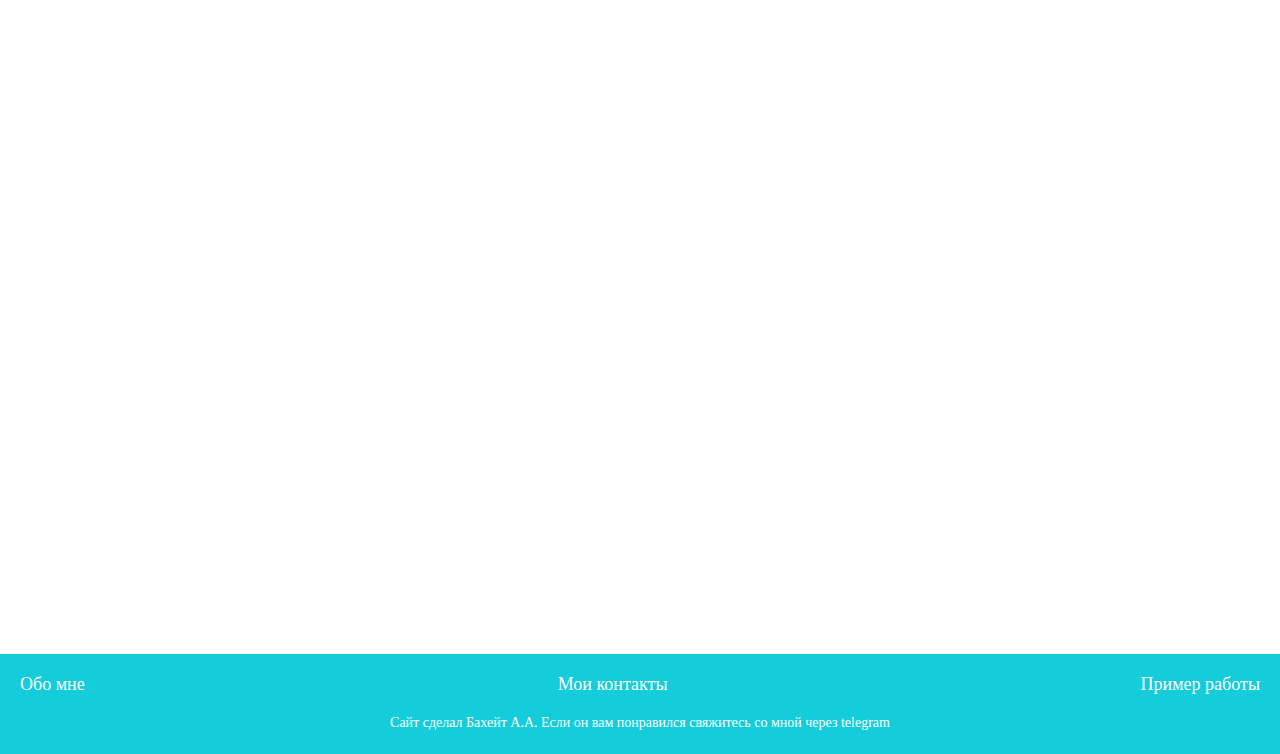
==== commit 5fe54576: "Add files via upload" ====
--- a/index.html
+++ b/index.html
@@ -10,7 +10,7 @@
     <link rel="stylesheet" href="https://cdnjs.cloudflare.com/ajax/libs/font-awesome/6.1.2/css/all.min.css"
         integrity="sha512-1sCRPdkRXhBV2PBLUdRb4tMg1w2YPf37qatUFeS7zlBy7jJI8Lf4VHwWfZZfpXtYSLy85pkm9GaYVYMfw5BC1A=="
         crossorigin="anonymous" referrerpolicy="no-referrer" />
-        <link rel="shortcut icon" href="favicon.png" type="image/x-icon">
+        <link rel="shortcut icon" href="./img/favicon.png" type="image/x-icon">
         <link rel="stylesheet" href="./media.css">
         <link href="https://unpkg.com/aos@2.3.1/dist/aos.css" rel="stylesheet">
 </head>
@@ -28,14 +28,14 @@
                         Учитель-логопед, со стажем<br> работы 
                         более 10 лет, работала с детьми <br> от 2-ух лет.
                     </h2>
-                    <h2 data-aos="fade-right">Я работала по <a class="yt__link" href="./zaycev.html"><span>Методике Зайцева</span></a></h2>
+                    <h2 data-aos="fade-right">Я работала по <a class="yt__link" href="./zaycev.html"><span>Методике Зайцева</span></a> <img class="link-point" src="./img/pixilart-drawing.png" alt=""></h2>
                 </div>
-                <div data-aos="fade-left" class="image"><img class="img" src="me.jpeg" alt=""></div>
+                <div data-aos="fade-left" class="image"><img class="img" src="./img/me.jpeg" alt=""></div>
             </div>
             <p><a name="yt"></a></p>
             <div class="yt">
-
-                <h2 data-aos="fade-right" class="text yyy">Переходите на мой <a class="yt__link" href="https://www.youtube.com/channel/UCvkiLViMN_6NvYApHbE8f4Q"><span>YouTube</span></a>  <br>
+                
+                <h2 data-aos="fade-right" class="text yyy">Переходите на мой <a class="yt__link" href="https://www.youtube.com/channel/UCvkiLViMN_6NvYApHbE8f4Q"><span>YouTube</span></a> <img class="link-point" src="./img/pixilart-drawing.png" alt=""> <br>
                     канал где я выкладываю<br>
                     видео о моей работе
                 </h2>
--- a/style.css
+++ b/style.css
@@ -4,11 +4,16 @@
     box-sizing: border-box;
 }
 
+.link-point{
+    position: absolute;
+    top: -20px;
+}
+
 header{
-    background-color: rgb(47, 171, 101);
+    background-color: rgb(21, 204, 218);
     height: 100px;
     font-size: 33px;
-    color: white;
+    color: rgb(54, 139, 145);
     display: flex;
     align-items: center;
 }
@@ -28,11 +33,20 @@
 }
 
 .text{
-    color: rgb(47, 171, 101);
+    position: relative;
+    color: rgb(10, 76, 82);
     margin-top: 100px;
     font-size: 30px;
     text-align: center;
     margin-left: 30px;
+
+}
+
+main{
+    background-image: url(https://phonoteka.org/uploads/posts/2022-09/1663657419_4-phonoteka-org-p-fon-rdsh-dlya-prezentatsii-vkontakte-5.png) ;
+    background-repeat: no-repeat;
+    background-position: center;
+    background-size: cover;
 
 }
 
@@ -66,12 +80,14 @@
 
 .social{
      text-align: center;
+     margin-bottom: 20px;
 }
 
 footer{
-    background-color: rgb(47, 171, 101);
-    color: white;
-
+    background-color: rgb(21, 204, 218);
+    color: #fff;
+    height: 100px;
+    
 }
 
 .nav{
@@ -98,12 +114,12 @@
 }
 
 .zaycev{
-    color: rgb(47, 171, 101);
+    color: rgb(54, 139, 145);
     font-size: 30px;
 }
 
 .link{
-    color: rgb(47, 171, 101); 
+    color: rgb(41, 157, 165); 
     font-size: 30px;
 }
 
@@ -116,11 +132,11 @@
 }
 
 .start__link{
-    color: #fff;
+    color: rgb(54, 139, 145);
 }
 
 .yt__div{
-    background: url(./yt.png) no-repeat ;
+    background: url(./img/yt.png) no-repeat ;
     height: 300px;
     width: 500px;
     display: flex;
@@ -132,7 +148,7 @@
 
 .yt__link{
     font-size: 50px;
-    color: rgb(30, 109, 64);
+    color: rgb(6, 46, 49);
 
 }
 
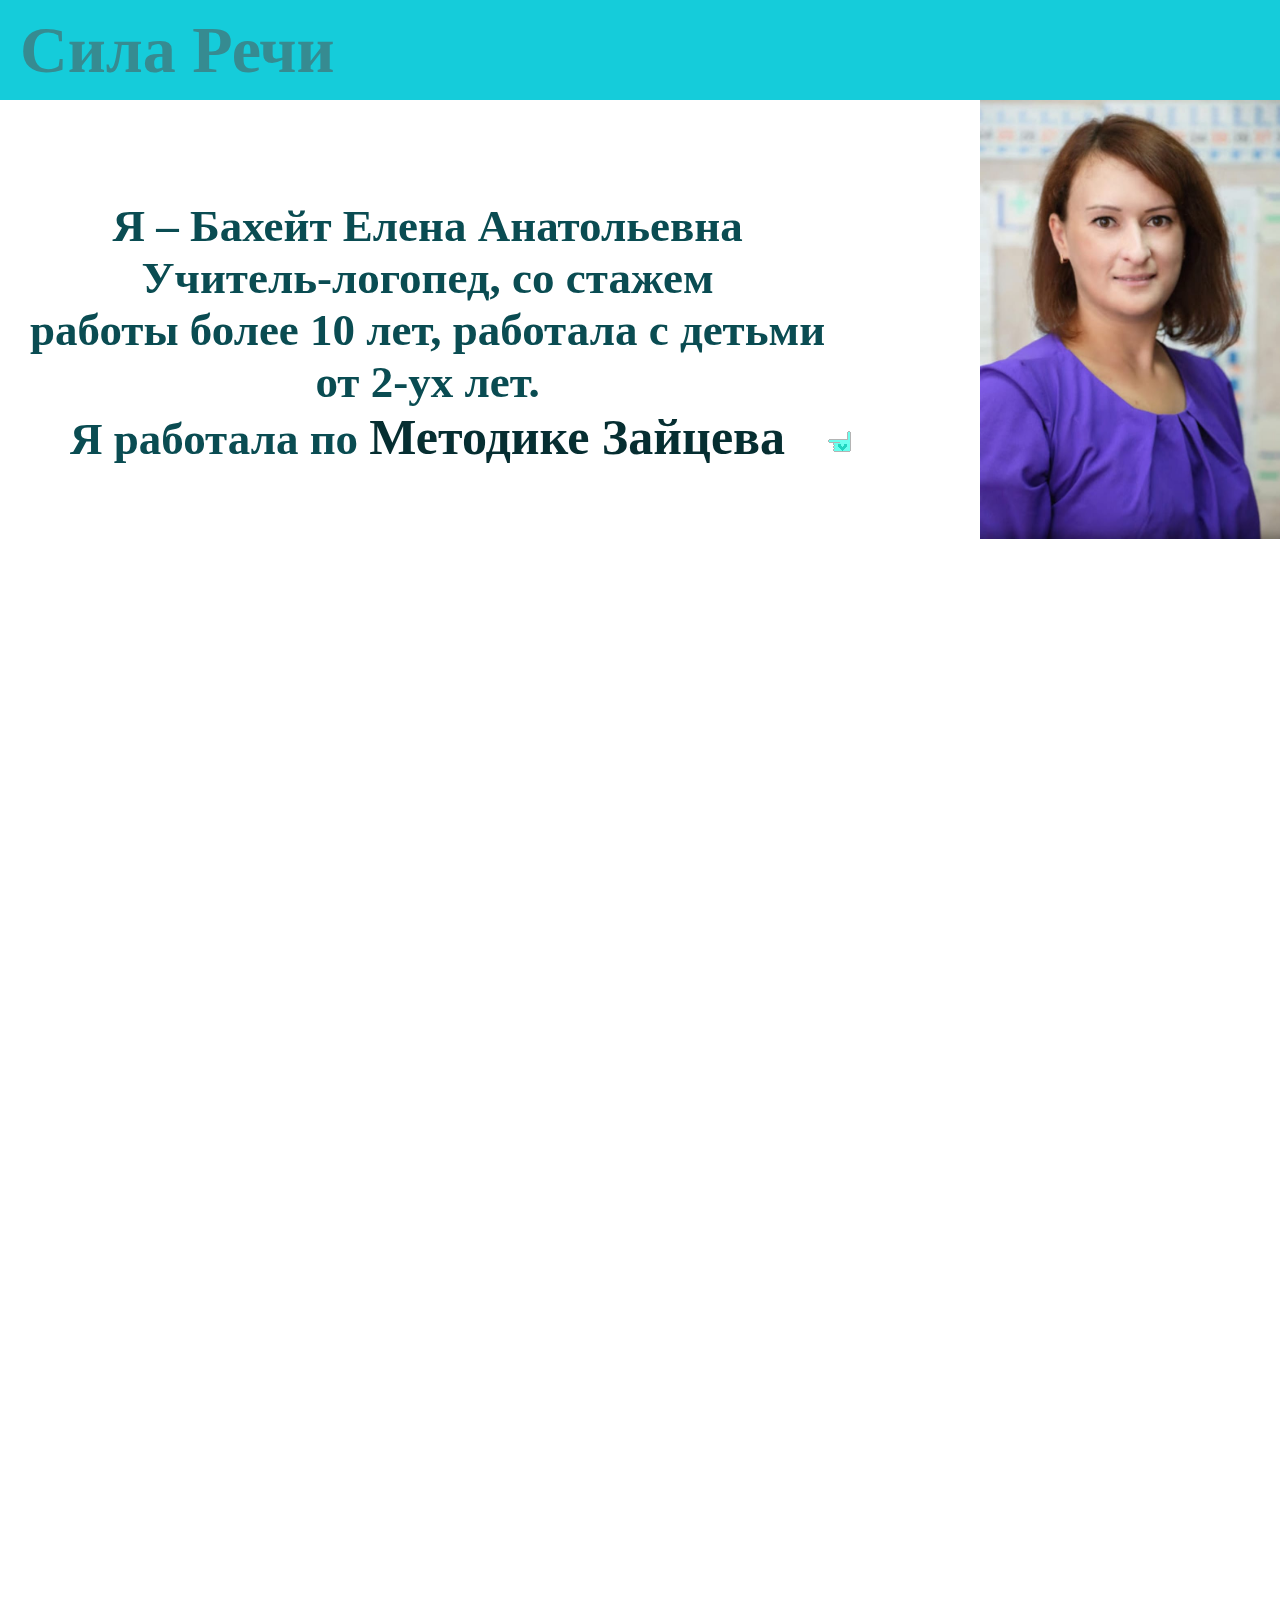
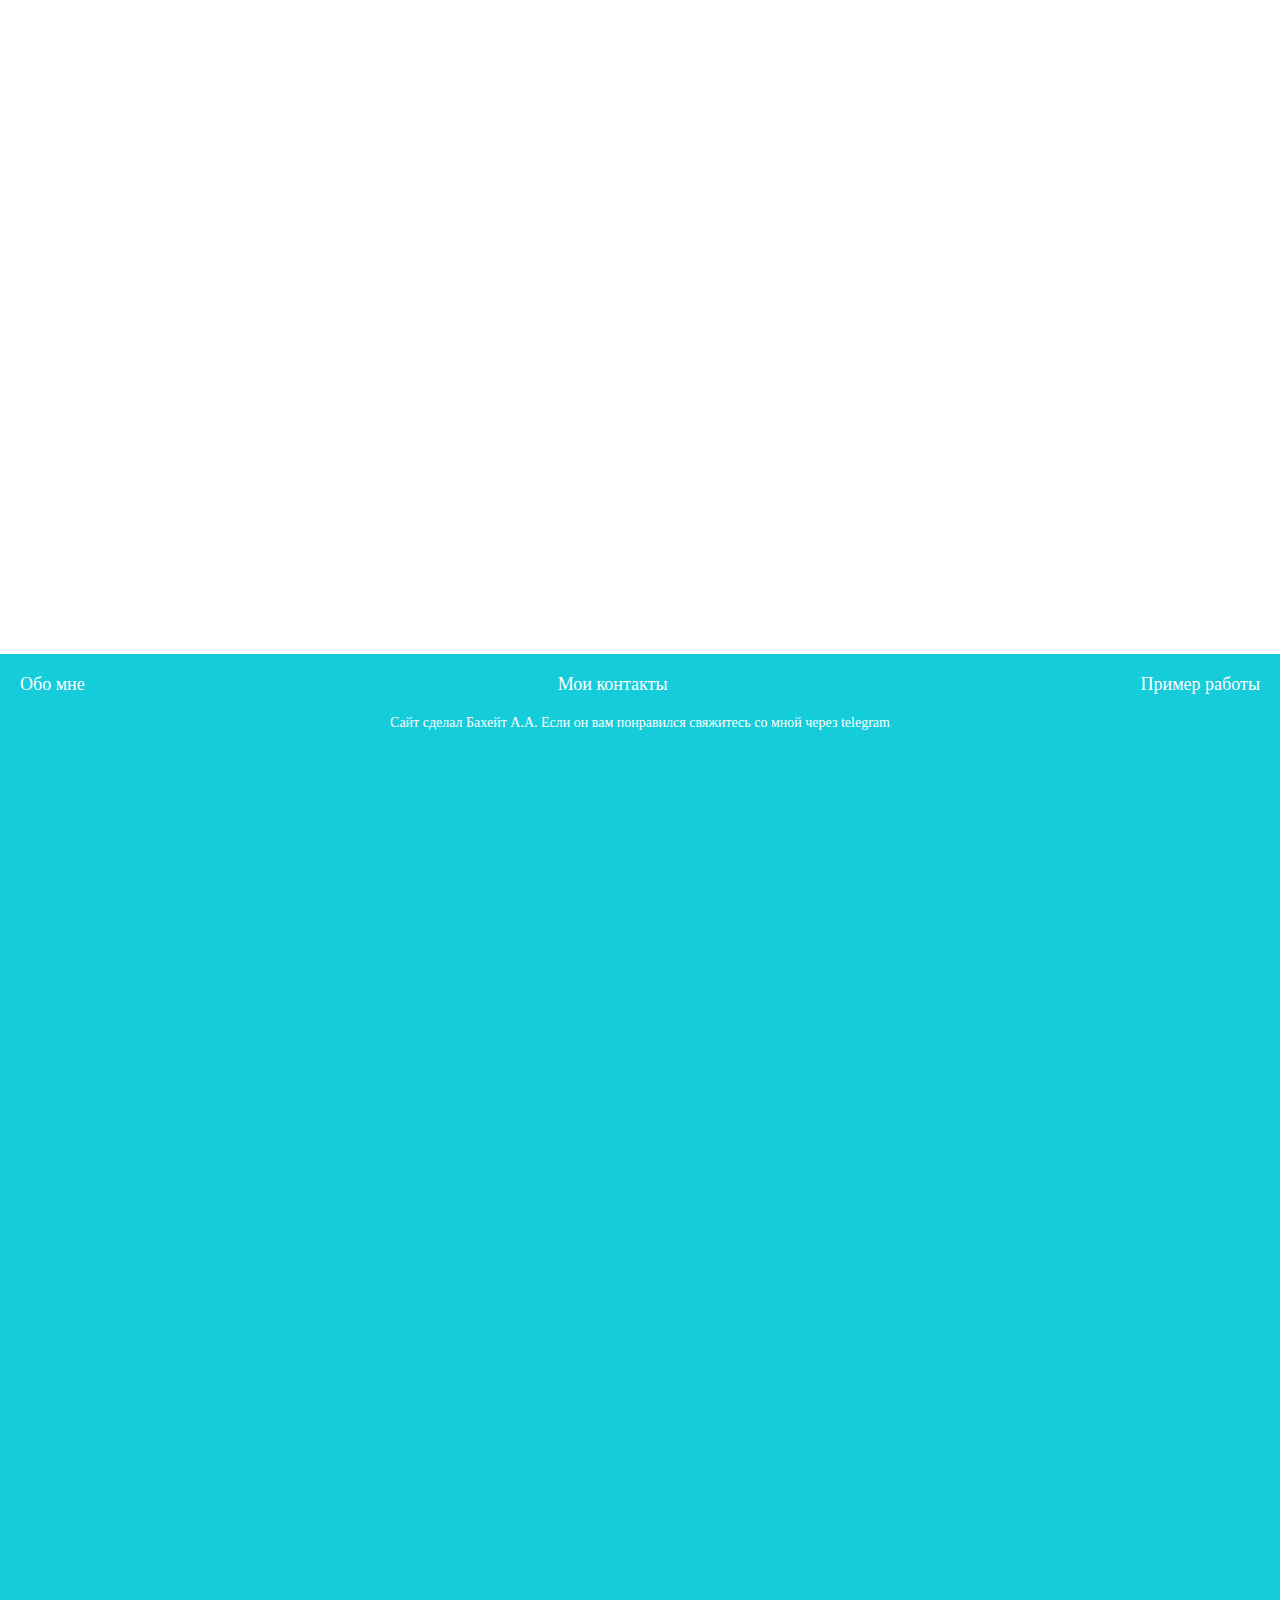
==== commit ad988d90: "Add files via upload" ====
--- a/index.html
+++ b/index.html
@@ -41,7 +41,7 @@
                 </h2>
                 <a href="https://www.youtube.com/channel/UCvkiLViMN_6NvYApHbE8f4Q"> <div data-aos="fade-left" class="yt__div"><i class="fa-brands fa-youtube ytimg"></i></div></a>
             </div>
-            <p><a name="social"></a></p>
+
             <div data-aos="fade-up" class="contact">
                 <h3 class="text">Хотите связаться со мной?</h3>
                 <div class="social">
@@ -53,6 +53,26 @@
         </div>
     </main>
     <footer>
+        <div id="disqus_thread"></div>
+        <script>
+            /**
+            *  RECOMMENDED CONFIGURATION VARIABLES: EDIT AND UNCOMMENT THE SECTION BELOW TO INSERT DYNAMIC VALUES FROM YOUR PLATFORM OR CMS.
+            *  LEARN WHY DEFINING THESE VARIABLES IS IMPORTANT: https://disqus.com/admin/universalcode/#configuration-variables    */
+            
+            var disqus_config = function () {
+            this.page.url = PAGE_URL;  // Replace PAGE_URL with your page's canonical URL variable
+            this.page.identifier = PAGE_IDENTIFIER; // Replace PAGE_IDENTIFIER with your page's unique identifier variable
+            };
+            
+            (function() { // DON'T EDIT BELOW THIS LINE
+            var d = document, s = d.createElement('script');
+            s.src = 'https://https-sila-retchi-vercel-app.disqus.com/embed.js';
+            s.setAttribute('data-timestamp', +new Date());
+            (d.head || d.body).appendChild(s);
+            })();
+        </script>
+        <noscript>Please enable JavaScript to view the <a href="https://disqus.com/?ref_noscript">comments powered by Disqus.</a></noscript>
+                    <p><a name="social"></a></p>
         <div class="nav">
             <a href="#about"><p class="nav__item" >Обо мне</p></a>
             <a href="#social"><p class="nav__item" >Мои контакты</p></a>
@@ -60,11 +80,13 @@
         </div>
         <div class="me"><p>Сайт сделал Бахейт А.А. Если он вам понравился свяжитесь со мной через <a class="nav__item" href="https://t.me/Artur20072007">telegram</a>  
         </p></div>
+        
     </footer>
     <script src="https://unpkg.com/aos@2.3.1/dist/aos.js"></script>
     <script>
         AOS.init();
       </script>
+      <script id="dsq-count-scr" src="//https-sila-retchi-vercel-app.disqus.com/count.js" async></script>
 </body>
 
 </html>--- a/style.css
+++ b/style.css
@@ -86,7 +86,7 @@
 footer{
     background-color: rgb(21, 204, 218);
     color: #fff;
-    height: 100px;
+    height:1000px;
     
 }
 
